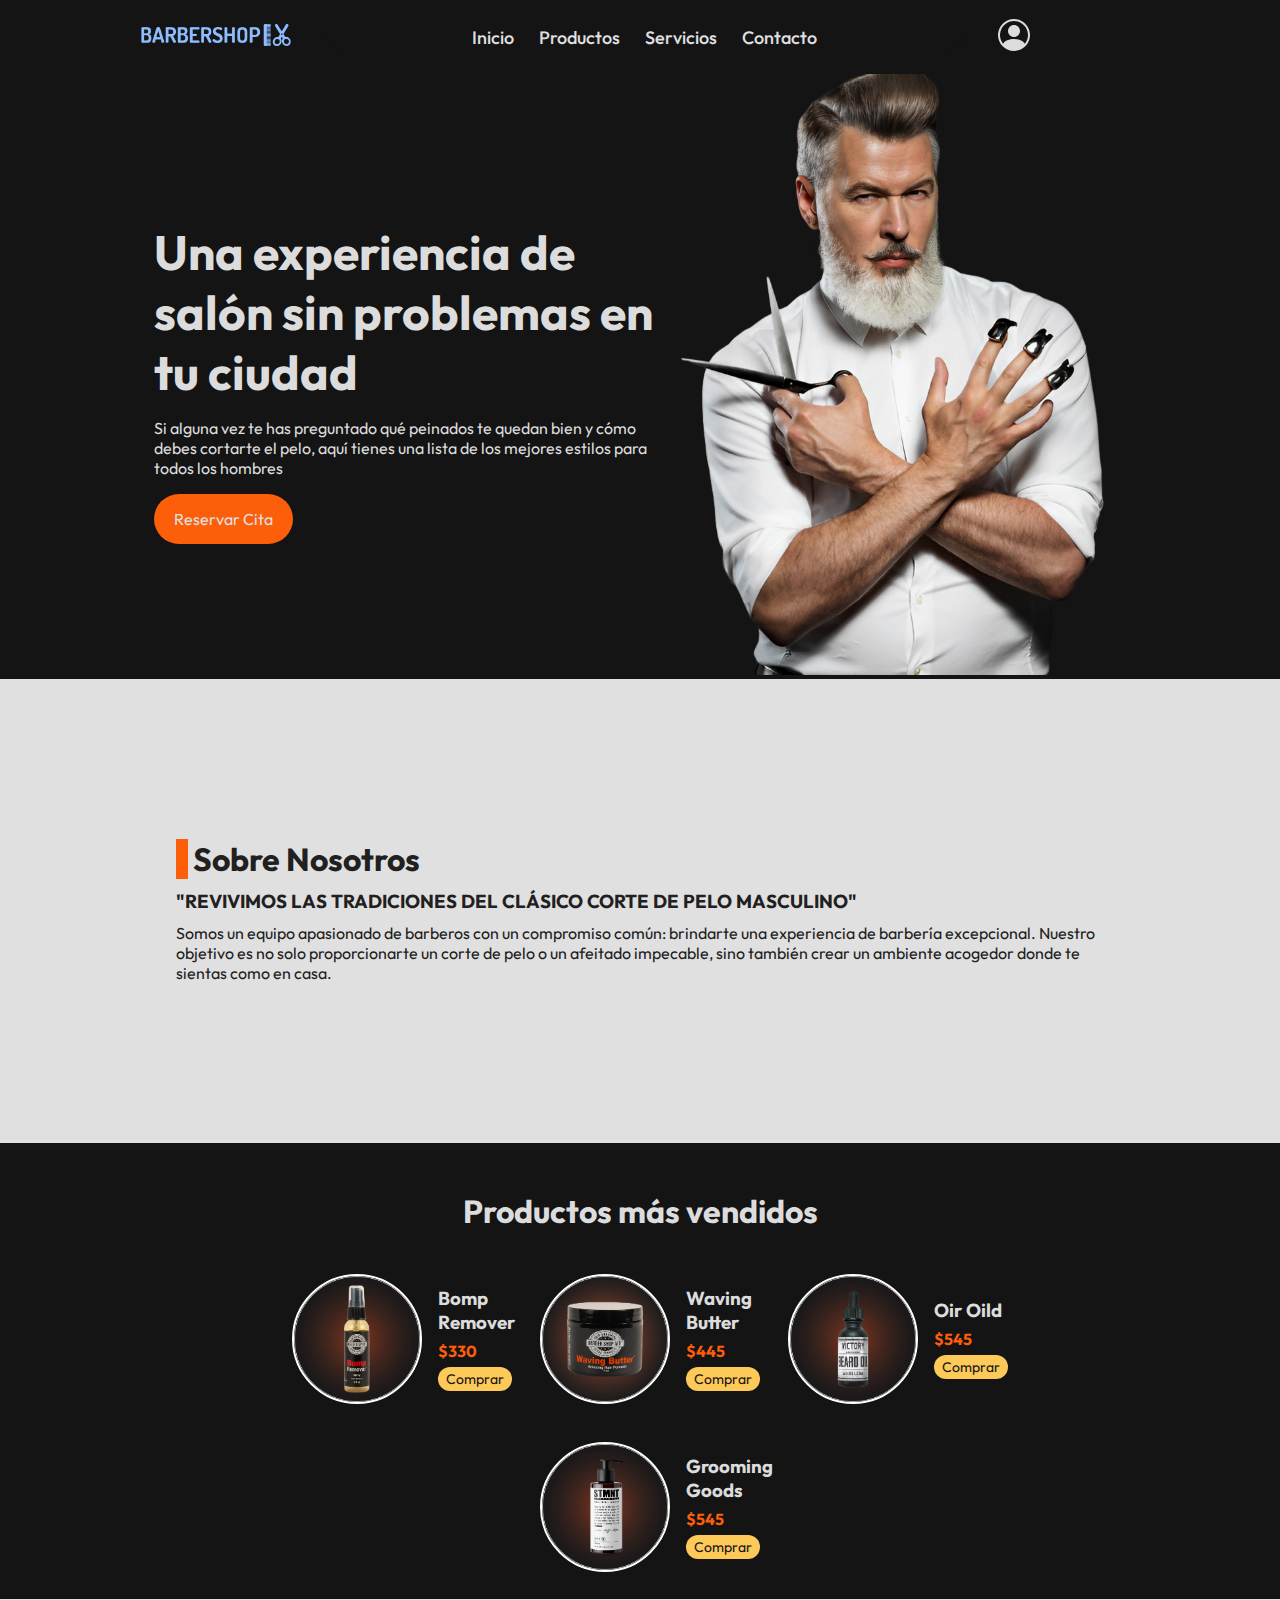
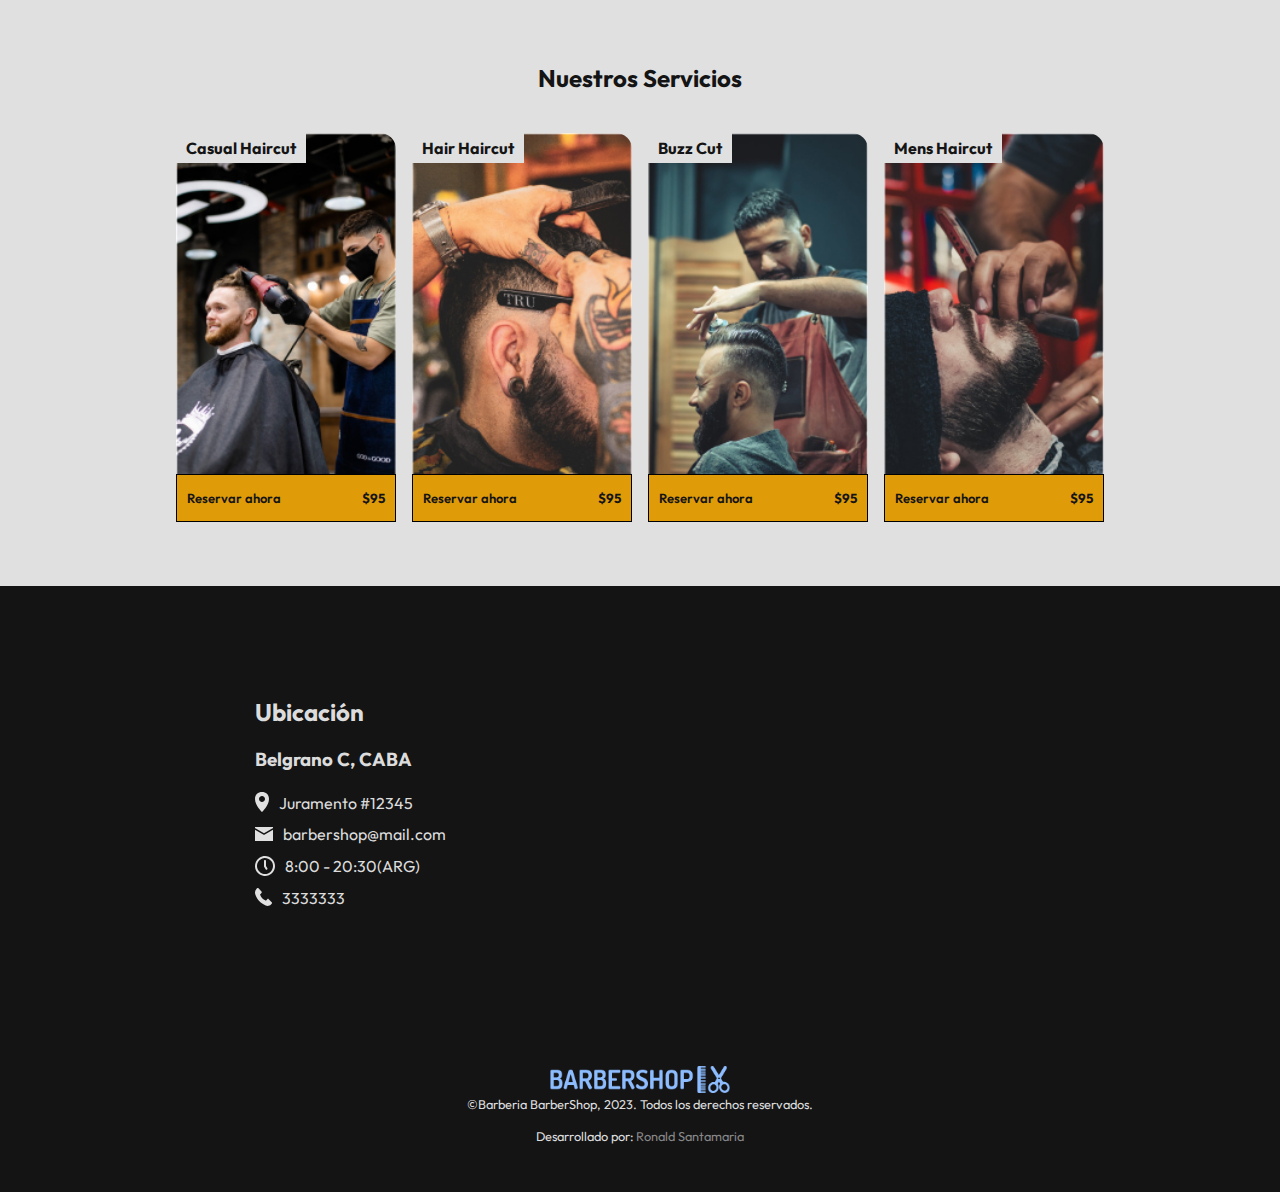
==== index.html @ 015b2085 "Inicio Integrador" ====
<!DOCTYPE html>
<html lang="es">
  <head>
    <meta charset="UTF-8" />
    <meta name="viewport" content="width=device-width, initial-scale=1.0" />
    <title>BarberShop</title>

    <!-- Estilos -->
    <link rel="stylesheet" href="style.css" />
    <link rel="stylesheet" href="mediaqueries.css" />
  </head>
  <body>
    <header>
      <nav class="navbar">
        <div class="logo">
          <img src="images/logo.png" alt="Logo de Barberia" width="150" />
        </div>
        <div class="icons_nav">
          <label for="menu-toggle" class="menu-label">
            <img src="images/icon-menu.svg" alt="Icono Menu" class="menu-icon" width="30px"/>
          </label>
          <div class="btn_login">
            <a href="login.html">
              <img src="images/user.svg" alt="Iniciar sesion">
            </a>
          </div>
        </div>
        <input type="checkbox" id="menu-toggle" />
        <ul class="menu">
          <li><a href="#inicio">Inicio</a></li>
          <li><a href="#productos">Productos</a></li>
          <li><a href="#servicios">Servicios</a></li>
          <li><a href="#contacto">Contacto</a></li>
        </ul>
      </nav>
    </header>

    <main>
      <section class="hero">
        <div class="info_hero" id="inicio">
          <h1>Una experiencia de salón sin problemas en tu ciudad</h1>
          <p>
            Si alguna vez te has preguntado qué peinados te quedan bien y cómo
            debes cortarte el pelo, aquí tienes una lista de los mejores estilos
            para todos los hombres
          </p>
          <a href="">Reservar Cita</a>
        </div>
        <div class="image_hero">
          <img src="images/barbero.png" alt="Barbero" width="280" />
        </div>
      </section>

      <section class="about">
        <div class="container_about">
          <h2>Sobre Nosotros</h2>
          <h3>"revivimos las tradiciones del clásico corte de pelo masculino"</h3>
          <p>
            Somos un equipo apasionado de barberos con un compromiso común:
            brindarte una experiencia de barbería excepcional. Nuestro objetivo es
            no solo proporcionarte un corte de pelo o un afeitado impecable, sino
            también crear un ambiente acogedor donde te sientas como en casa.
          </p>
        </div>
      </section>

      <section class="products" id="productos">
        <h2>Productos más vendidos</h2>
        <div class="container_products">
          <div class="product_One">
            <img src="images/producto1.png" alt="" width="130" />
            <div class="info_product">
              <h3>Bomp Remover</h3>
              <h4>$330</h4>
              <a href="">Comprar</a>
            </div>
          </div>
          <div class="product_two">
            <img src="images/producto2.png" alt="" width="130" />
            <div class="info_product">
              <h3>Waving Butter</h3>
              <h4>$445</h4>
              <a href="">Comprar</a>
            </div>
          </div>
          <div class="product_three">
            <img src="images/producto3.png" alt="" width="130" />
            <div class="info_product">
              <h3>Oir Oild</h3>
              <h4>$545</h4>
              <a href="">Comprar</a>
            </div>
          </div>
          <div class="product_four">
            <img src="images/producto4.png" alt="" width="130" />
            <div class="info_product">
              <h3>Grooming Goods</h3>
              <h4>$545</h4>
              <a href="">Comprar</a>
            </div>
          </div>
        </div>
      </section>


      <!-- Services -->

      <section class="services" id="servicios">
        <h2>Nuestros Servicios</h2>

        <div class="card_container">
          <div class="card_service">
            <div class="reservation">
              <a href="">Reservar ahora</a>
              <h5>$95</h5>
            </div>
            <h3>Casual Haircut</h3>
            <div class="image_service">
              <img src="images/service1.jpg" alt=""/>
            </div>
          </div>
          <div class="card_service">
            <div class="reservation">
              <a href="">Reservar ahora</a>
              <h5>$95</h5>
            </div>
            <h3>Hair Haircut</h3>
            <div class="image_service">
              <img src="images/service2.jpg" alt="" />
            </div>
          </div>
          <div class="card_service">
            <div class="reservation">
              <a href="">Reservar ahora</a>
              <h5>$95</h5>
            </div>
            <h3>Buzz Cut</h3>
            <div class="image_service">
              <img src="images/service3.jpg" alt="" />
            </div>
          </div>
          <div class="card_service">
            <div class="reservation">
              <a href="">Reservar ahora</a>
              <h5>$95</h5>
            </div>
            <h3>Mens Haircut</h3>
            <div class="image_service">
              <img src="images/service4.jpg" alt="" />
            </div>
          </div>
        </div>
      </section>

      <!-- Contacto -->
      <section class="contact" id="contacto">
        <div class="details_contact">
          <div class="text_contact">
            <h2>Ubicación</h2>
            <h3>Belgrano C, CABA</h3>
            <div class="items_contact">
              <div class="direction">
                <img src="images/location.svg" alt="Ubicación de la tienda" width="14" height="21">
                <p>Juramento #12345</p>
              </div>
              <div class="mail">
                <img src="images/correo.svg" alt="Correo de la tienda" width="18" height="15">
                <p>barbershop@mail.com</p>
              </div>
  
              <div class="timetable">
                <img src="images/clock.svg" alt="Horario de tienda" width="20" height="21">
                <p>8:00 - 20:30(ARG) </p>
                <span id="status"></span>
              </div>
  
              <div class="phone">
                <img src="images/phone.svg" alt="Teléfono de tienda" width="17" height="19">
                <p>3333333</p>
              </div>
            </div>
  
          </div>
        </div>
        <div class="map_location">
            <iframe class="map" src="https://www.google.com/maps/embed?pb=!1m18!1m12!1m3!1d1642.8992906257295!2d-58.44789188042153!3d-34.558654835488525!2m3!1f0!2f0!3f0!3m2!1i1024!2i768!4f13.1!3m3!1m2!1s0x95bcb5cd67ddae53%3A0x2066eb8912db8786!2sParque%20Barrancas%20de%20Belgrano!5e0!3m2!1ses-419!2sar!4v1687579047030!5m2!1ses-419!2sar" width="400" height="300" style="border:0;" allowfullscreen="" loading="lazy" referrerpolicy="no-referrer-when-downgrade"></iframe>
        </div>
      </section>
    </main>

    <footer>
      <div class="logo_footer">
        <img src="images/logo.png" width="180" alt="Logo para footer" title="Logo pie de página">
        <p>&#169Barberia BarberShop, 2023. Todos los derechos reservados.</p>
      </div>
      <span class="developer">Desarrollado por: <a
          href="https://www.linkedin.com/in/ronald-santamar%C3%ADa-pizarro-9b538221a/" target="_blank">Ronald
          Santamaria</a></span>
    </footer>
  </body>
</html>
---- style.css ----
/* Tipografy */
@import url("https://fonts.googleapis.com/css2?family=Outfit:wght@100;200;300;400;500;600;700;800&display=swap");

/* Colors */
:root {
  /* bg colors */
  --background: #141415;
  --orange: #fd5e09;
  --orangeDark: #d44e06;
  --yellow: #fdc959;
  --yellowDark: #df9b08;
  --greyDark: #e0e0e0;
  /* Text colors */
  --text-grey: #dcdcdc;
  --text-white: #f3f4f6;
  --text-black: #212020;
}

* {
  margin: 0;
  padding: 0;
  box-sizing: border-box;
  font-family: "Outfit", sans-serif;
  text-decoration: none;
  list-style-type: none;
}
html {
  scroll-behavior: smooth;
  scroll-padding-top: 5.75rem;
}

body {
  background-color: var(--background);
  color: var(--text-grey);
}

/* NAVBAR */
.navbar {
  display: flex;
  flex-direction: row;
  align-items: center;
  justify-content: space-around;
  padding: 10px 0px;
  background-color: var(--background);

  position: fixed;
  width: 100%;
  top: 0;
  z-index: 1;
}
.icons_nav{
  display: flex;
  flex-direction: row;
  justify-content: center;
  align-items: center;
  gap: 1rem;
}
.menu {
  position: absolute;
  top: 55px;
  left: 5%;
  right: 5%;
  width: 90%;
  flex-direction: column;
  background-color: var(--greyDark);
  border-top: none;
  border-radius: 0px 0px 15px 15px;
  align-items: center;
  padding: 45px 30px;
  gap: 25px;
  z-index: 2;
  display: none;
}

.menu a {
  font-size: 18px;
  color: var(--text-black);
  font-weight: 500;
  transition: all 0.3s ease-in-out;
}
.menu a:hover {
  font-size: 18px;
  color: var(--orangeDark);
}

.menu-label {
  order: 2;
  cursor: pointer;
}

#menu-toggle {
  display: none;
}

#menu-toggle:checked + .menu {
  display: flex;
}

.btn_login a,
.btn_register a {
  color: white;
}

/* HERO */

.hero {
  display: grid;
  grid-template-columns: repeat(8, 1fr);
  gap: 0.5rem;
}

.info_hero {
  grid-column: 2/8;
  text-align: center;
  padding-top: 40px;
}
.info_hero h1 {
  padding: 3rem 0 1rem;
  font-size: 2rem;
}
.info_hero a {
  display: inline-block;
  background-color: var(--orange);
  padding: 15px 20px;
  margin-top: 1rem;
  border-radius: 1.875rem;
  color: var(--greyDark);
  cursor: pointer;
  transition: all 0.3s ease-in-out;
}
.info_hero a:hover {
  background-color: var(--orangeDark);
  color: var(--text-white);
}

.image_hero {
  grid-row: 2;
  grid-column: 2/8;
  text-align: center;
}

/* About */
.about {
  display: flex;
  flex-direction: column;
  justify-content: center;
  padding: 3rem;
  background-color: var(--greyDark);
  color: var(--text-black);
}
.about h2::before {
  content: "";
  color: var(--orange);
  padding: 0px 6px;
  margin-right: 5px;
  background-color: var(--orange);
}
.about h2 {
  font-size: 2rem;
}
.about h2 + h3 {
  text-transform: uppercase;
  padding: 10px 0;
}

/* Products */
.products h2 {
  text-align: center;
  font-size: 2rem;
  padding: 3rem 2rem 1rem;
}
.container_products {
  display: flex;
  flex-direction: row;
  flex-wrap: wrap;
  gap: 3rem;
  padding: 2rem;
  max-width: 775px;
  margin: 0 auto;
  justify-content: center;
}
.products img {
  border: 2px solid white;
  border-radius: 150px;
  cursor: pointer;
}
.products h4 {
  color: var(--orange);
}

[class^="product_"] {
  display: flex;
  flex-direction: row;
  flex-wrap: nowrap;
  align-items: center;
  gap: 1rem;
  width: 200px;
  height: 120px;
}

.info_product {
  display: flex;
  flex-direction: column;
  gap: 0.4rem;
}
.info_product a {
  color: var(--yellow);
  display: inline-block;
  width: fit-content;
  padding: 3px 8px;
  background: var(--yellow);
  color: var(--background);
  border-radius: 1rem;
  transition: all 0.3s ease-in-out;
  font-size: 14px;
}
.info_product a:hover {
  background-color: var(--yellowDark);
}

/* SERVICIOS */
.services {
  background-color: var(--greyDark);
  color: var(--background);
  padding: 4rem 0;
}
.services h2 {
  text-align: center;
  margin-bottom: 2.5rem;
}

.card_container {
  display: flex;
  flex-direction: row;
  flex-wrap: wrap;
  gap: 1rem;
  justify-content: center;
}

.card_service {
  display: inline-block;
  position: relative;
  cursor: pointer;
}
.card_service .reservation {
  position: absolute;
  width: 100%;
  bottom: 0;
  border: 1px solid black;

  background-color: var(--yellowDark);
  padding: 15px 10px;
  display: flex;
  justify-content: space-between;
  transition: all 0.4s ease-in-out;
}
.card_service .reservation:hover {
  box-shadow: 1px -18px 20px -2px rgba(0, 0, 0, 0.45);
  -webkit-box-shadow: 1px -18px 20px -2px rgba(0, 0, 0, 0.45);
  -moz-box-shadow: 1px -18px 20px -2px rgba(0, 0, 0, 0.45);
}
.card_service .reservation a {
  color: var(--background);
  font-size: 13px;
  font-weight: 600;
}
.card_service h3 {
  position: absolute;
  top: 0;
  padding: 5px 10px;
  font-size: 1rem;
  font-weight: 700;
  background-color: var(--greyDark);
}
.image_service img {
  border-radius: 1rem;
  transition: all 0.3s;
}

.image_service img:hover{
  border-radius: 3rem;
}

/* Contacto */
.contact {
  display: flex;
  flex-direction: column;
  justify-content: center;
  align-items: center;
  padding: 3rem 1rem;

  background-image: url(images/bg-contact.jpg);
  background-attachment: fixed;
  background-repeat: no-repeat;
  background-size: cover;
}

.text_contact {
  display: flex;
  flex-direction: column;
  gap: 1.3rem;
}
.direction,
.mail,
.timetable,
.phone {
  display: flex;
  align-items: center;
  flex-direction: row;
  gap: 10px;
}

.items_contact {
  display: flex;
  flex-direction: column;
  gap: 0.7rem;
}

.map_location {
  max-width: 600px;
}

.map_location .map {
  width: 100%;
  height: 300px;
  margin-top: 2rem;
  border-radius: 1rem;
}

footer {
  display: flex;
  flex-direction: column;
  justify-content: center;
  padding: 3rem;
  text-align: center;
  font-size: 0.8rem;
  gap: 1rem;
}

.developer a {
  color: rgb(135, 135, 135);
  transition: all 0.3s ease-in-out;
}
.developer a:hover {
  color: var(--greyDark);
}
---- mediaqueries.css ----
/* Desktop M */
@media (min-width: 992px) {
  /* NAV */
  .navbar{
    display: grid;
    grid-template-columns: repeat(9, 1fr);
    padding: 1.2rem 0;
    justify-content: normal;
  }
  .logo{
    grid-column: 2/3;
  }
  .icons_nav {
    order: 3;
    grid-column: 8/9;
    width: fit-content;
    transition: all .3s;
  }
  .icons_nav:hover {
    filter: invert(.3);
  }
  label.menu-label {
    display: none;
  }
  ul.menu {
    position: initial;
    display: flex;
    justify-content: center;
    flex-direction: row;
    background-color: var(--background);
    padding: 0;
    margin: 0;

    grid-column: 3/8;
    margin: 0 auto;
  }
  .menu a {
    color: var(--greyDark);
    transition: all 0.3s ease-in-out;
  }


  /* HERO */
  .hero {
    display: flex;
    justify-content: center;
    padding: 0rem 4rem;
    max-width: 1100px;
    margin: 0 auto;
    align-items: center;
  }

  .info_hero {
    text-align: start;
    padding-top: 40px;
  }
  .image_hero {
    text-align: center;
    top: 0;
  }
  .image_hero img {
    width: 450px;
  }

  .info_hero h1 {
    font-size: 3rem;
  }

  /* Contacto */
  .contact {
    display: flex;
    flex-direction: row;
    justify-content: center;
    align-items: center;
    padding: 3rem 1rem;
    gap: 5rem;

    background-image: url(images/bg-contactLG.jpg);
  }

  /* ABOUT */

  .about {
    display: flex;
    flex-direction: column;
    padding: 5rem 8rem;
    background-color: var(--greyDark);
    color: var(--text-black);
  }

  /* Servicios */
  .services img {
    width: 220px;
  }
}

@media (min-width: 1200px) {
  /* About */
  .container_about {
    padding: 5rem 3rem;
  }

  /* Contacto */

  .map_location .map {
    width: 500px;
    height: 300px;
  }
}

/* Desktop XL*/
@media (min-width: 1400px) {
  /* HERO */
  .hero {
    padding: 0rem 0rem;
  }
  .info_hero h1 {
    font-size: 3rem;
  }

  /* About */
  .container_about {
    max-width: 1100px;
    margin: 0 auto;
    /* padding: 3rem 7rem; */
  }
  .about h2 {
    font-size: 3rem;
  }
  .about h2 + h3 {
    font-size: 2rem;
  }
  .about h2 + h3 + p {
    font-size: 1.1rem;
  }

  /* Productos */
  .products {
    display: grid;
    grid-template-columns: repeat(16, 1fr);
    align-items: center;

    max-width: none;
    margin: 0;
    padding: 5rem 0;
    gap: 0rem;
  }

  .container_products {
    grid-column: 4/16;

    display: flex;
    flex-direction: row;
    max-width: fit-content;
    justify-content: start;
    padding-left: 1rem;
    padding-right: 0;
    flex-wrap: nowrap;
  }
  .products h2 {
    grid-column: 2/4;

    text-align: center;
    font-size: 2rem;
    padding: 0rem;
    /* width: 200px; */
    text-align: start;
  }

  [class^="product_"] {
    width: fit-content;
    height: fit-content;
  }

  /* Servicios */
  .services img {
    width: 250px;
  }
}
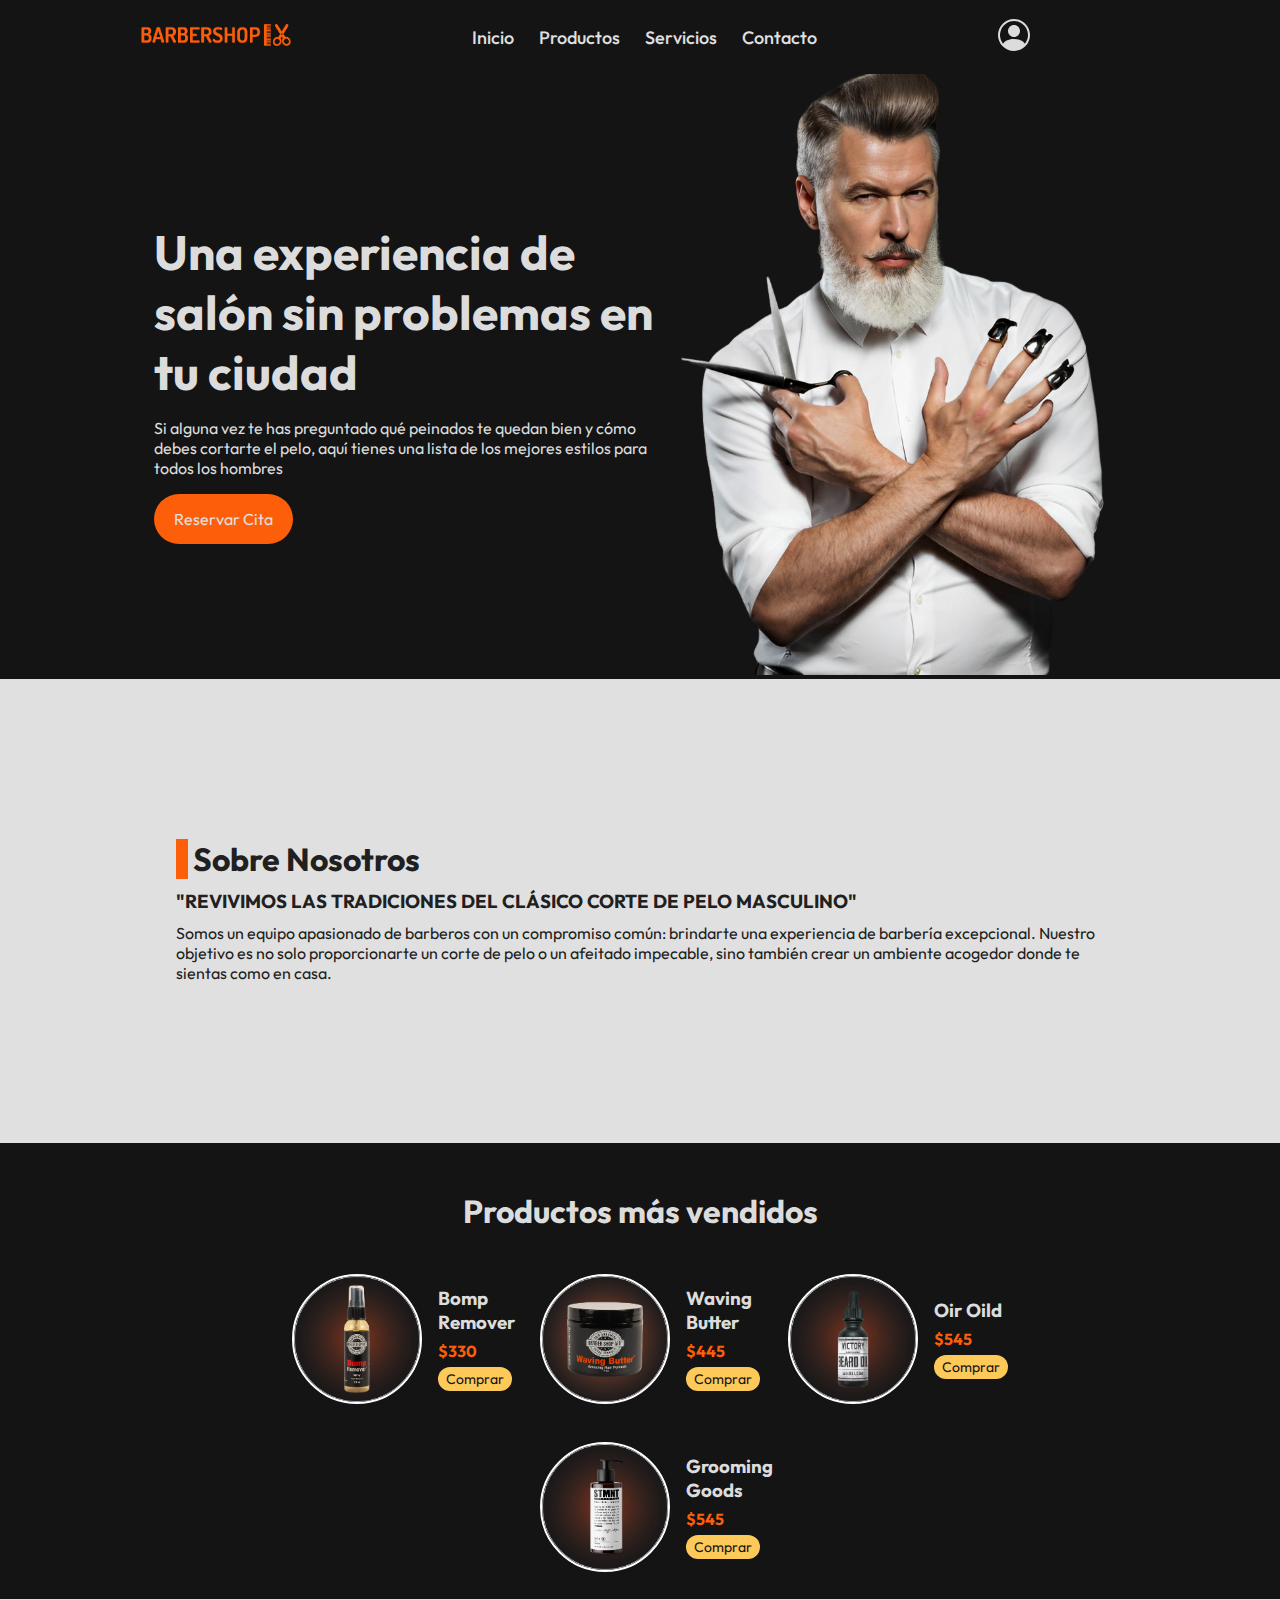
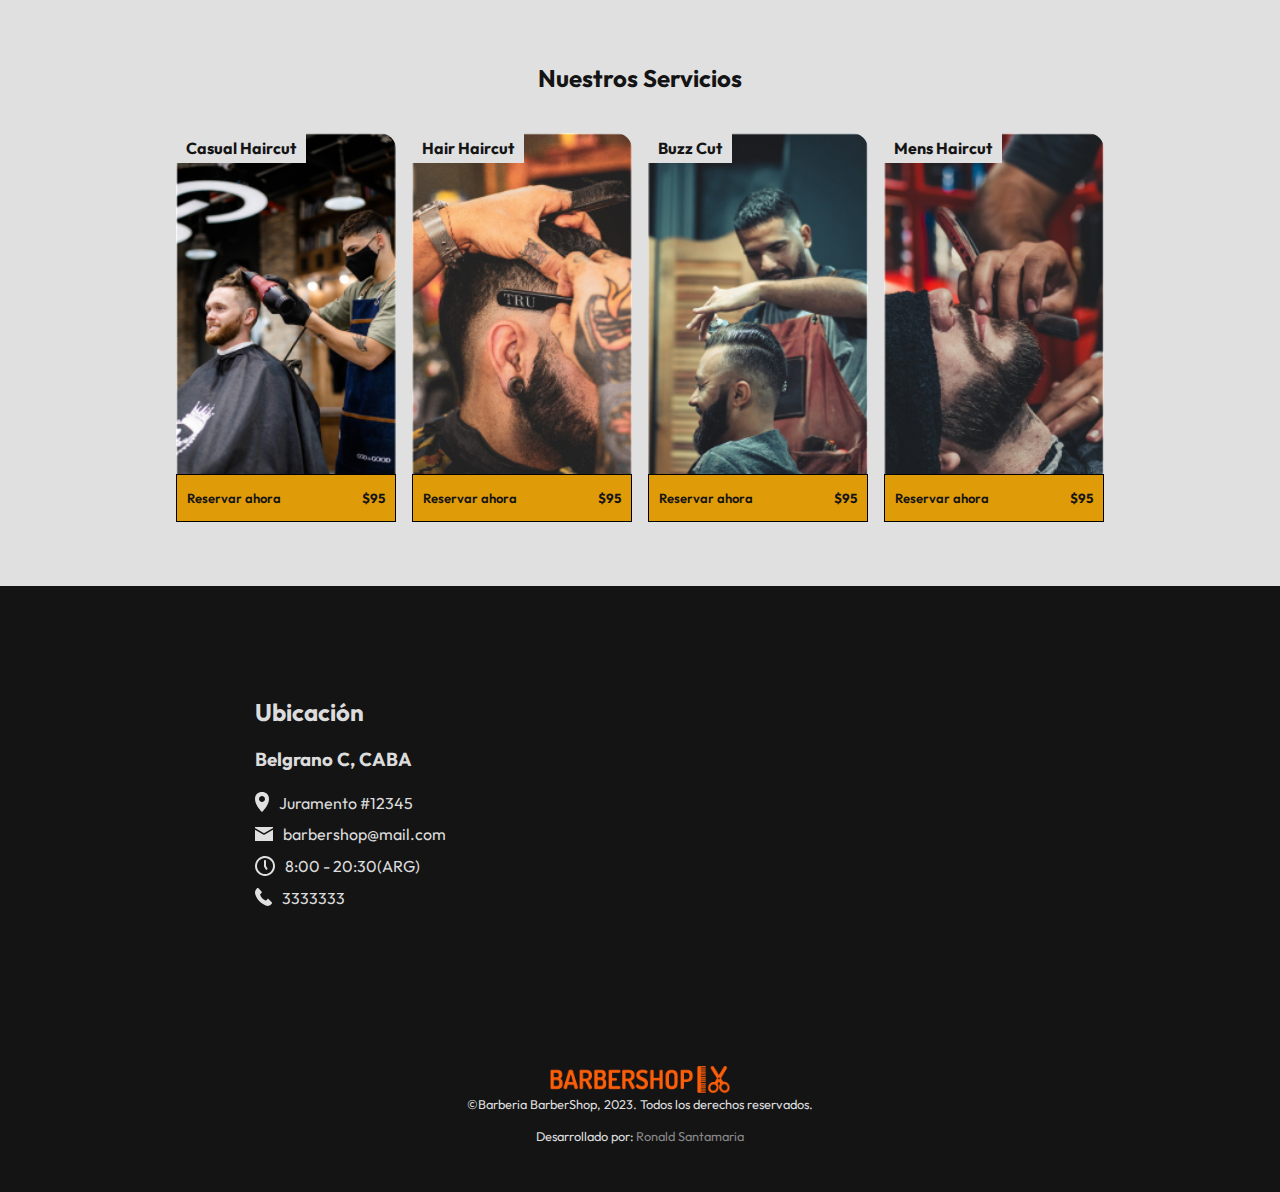
==== commit 971e604c: "Actualizando imagen" ====
--- a/index.html
+++ b/index.html
@@ -68,7 +68,7 @@
         <h2>Productos más vendidos</h2>
         <div class="container_products">
           <div class="product_One">
-            <img src="images/producto1.png" alt="" width="130" />
+            <img src="images/producto1.png" alt="Producto de barberia" width="130" />
             <div class="info_product">
               <h3>Bomp Remover</h3>
               <h4>$330</h4>
@@ -76,7 +76,7 @@
             </div>
           </div>
           <div class="product_two">
-            <img src="images/producto2.png" alt="" width="130" />
+            <img src="images/producto2.png" alt="Producto de barberia" width="130" />
             <div class="info_product">
               <h3>Waving Butter</h3>
               <h4>$445</h4>
@@ -84,7 +84,7 @@
             </div>
           </div>
           <div class="product_three">
-            <img src="images/producto3.png" alt="" width="130" />
+            <img src="images/producto3.png" alt="Producto de barberia" width="130" />
             <div class="info_product">
               <h3>Oir Oild</h3>
               <h4>$545</h4>
@@ -92,7 +92,7 @@
             </div>
           </div>
           <div class="product_four">
-            <img src="images/producto4.png" alt="" width="130" />
+            <img src="images/producto4.png" alt="Producto de barberia" width="130" />
             <div class="info_product">
               <h3>Grooming Goods</h3>
               <h4>$545</h4>
@@ -116,7 +116,7 @@
             </div>
             <h3>Casual Haircut</h3>
             <div class="image_service">
-              <img src="images/service1.jpg" alt=""/>
+              <img src="images/service1.jpg" alt="Servicios realizados por la barberia"/>
             </div>
           </div>
           <div class="card_service">
@@ -126,7 +126,7 @@
             </div>
             <h3>Hair Haircut</h3>
             <div class="image_service">
-              <img src="images/service2.jpg" alt="" />
+              <img src="images/service2.jpg" alt="Servicios realizados por la barberia" />
             </div>
           </div>
           <div class="card_service">
@@ -136,7 +136,7 @@
             </div>
             <h3>Buzz Cut</h3>
             <div class="image_service">
-              <img src="images/service3.jpg" alt="" />
+              <img src="images/service3.jpg" alt="Servicios realizados por la barberia" />
             </div>
           </div>
           <div class="card_service">
@@ -146,7 +146,7 @@
             </div>
             <h3>Mens Haircut</h3>
             <div class="image_service">
-              <img src="images/service4.jpg" alt="" />
+              <img src="images/service4.jpg" alt="Servicios realizados por la barberia" />
             </div>
           </div>
         </div>
